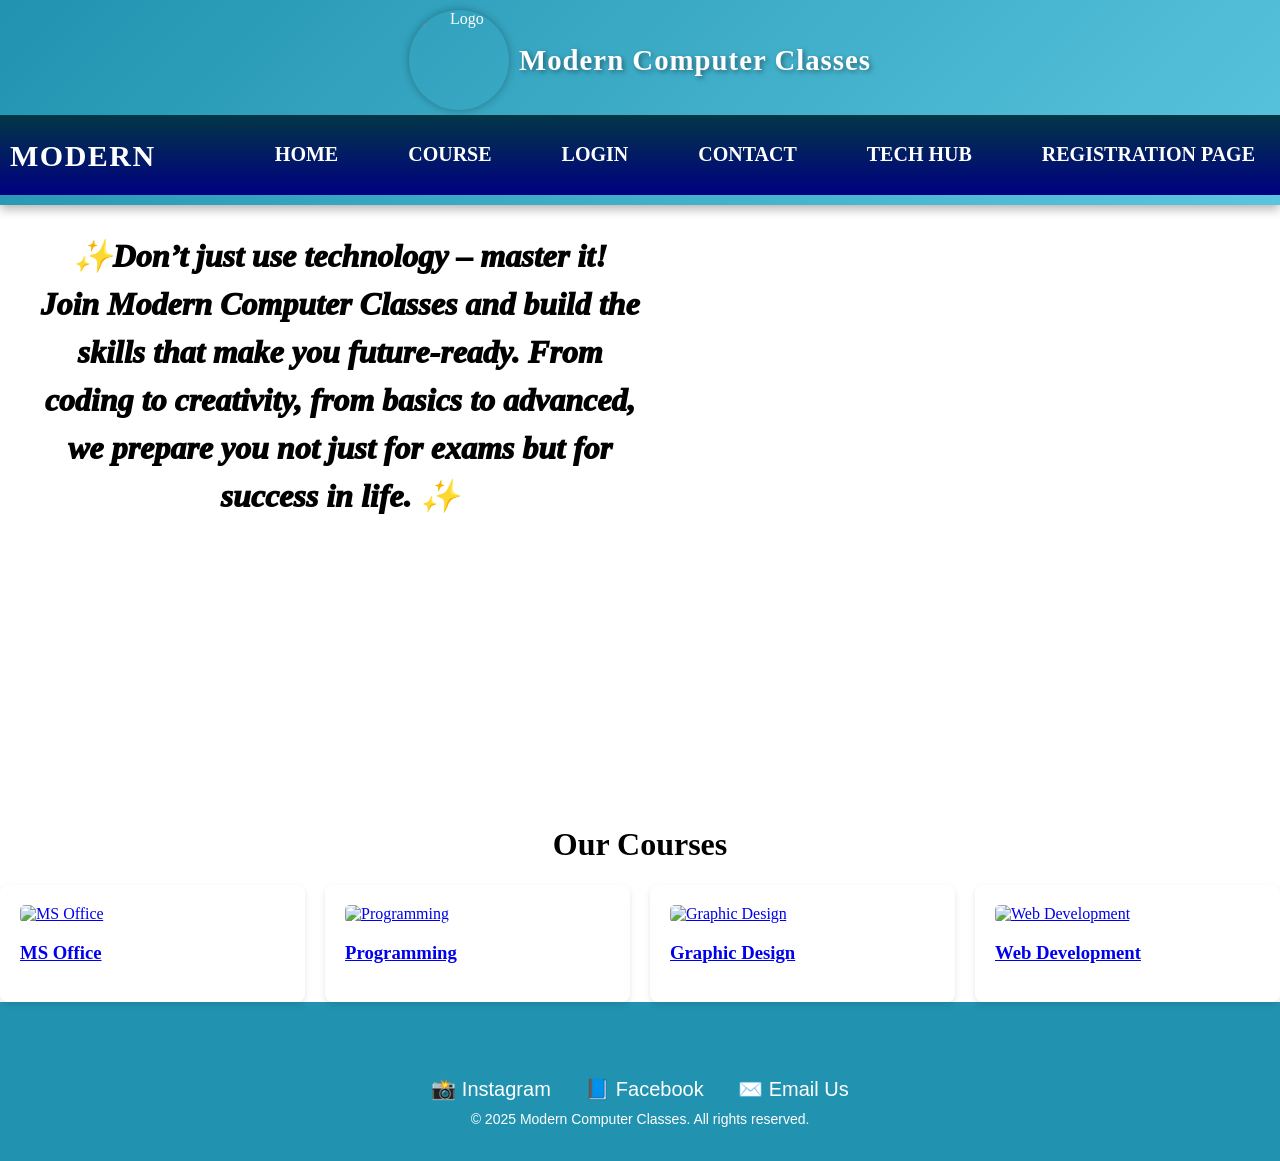
==== index.html @ 62596fa5 "Add files via upload" ====
<!DOCTYPE html>
<html lang="en">
<head>
    <meta charset="UTF-8">
    <meta name="viewport" content="width=device-width, initial-scale=1.0">
    <title>index</title>
    <link rel="stylesheet" href="style.css">
</head>
<body>
  <header>
    <div class="logo">
        <img src="images/logo.jpg" alt="Logo">
        <h1>Modern Computer Classes</h1>
    </div>

    <nav>
        <div class="logo">
            <p>modern</p>
        </div>
        <ul>
        <li><a href="index.html">HOME</a></li>
         <li><a href="course.html">COURSE</a></li>
          <li><a href="login.html">LOGIN</a></li>
          <li><a href="contact.html">CONTACT</a></li>
          <li><a href="gallery.html">tech hub</a></li>
            <li><a href="registrationform.html">REGISTRATION PAGE</a></li>
            </ul>
    </nav>
    </header>
    <div class="slideshow">
        <img src="images/project1.jpg" class="active">
         <img src="images/project2.jpg" class="active">
         <img src="images/project4.jpg" class="active">
        
         </div>
  <p class="quote">
    ✨Don’t just use technology – master it! Join Modern Computer Classes and build the skills that make you future-ready. From coding to creativity, from basics to advanced, we prepare you not just for exams but for success in life. ✨
  </p>
  <div class="courses">
    <h1 style="text-align: center;">Our Courses</h1>
    <div class="course-list">
      <div class="course-card">
        <a href="msoffice.html">
        <img src="images/mscit.jpg" alt="MS Office">
        <h3>MS Office</h3>
        </a>
      </div>
      <div class="course-card">
        <a href="programming.html">
        <img src="images/programming.jpg" alt="Programming">
        <h3>Programming</h3>
        </a>
      </div>
      <div class="course-card">
        <a href="graphics.html">
        <img src="images/graphic desgning.jpg" alt="Graphic Design">
        <h3>Graphic Design</h3>
        </a>
      </div>
      <div class="course-card">
          <a href="web.html">
        <img src="images/web development.jpg" alt="Web Development">
        <h3>Web Development</h3>
          </a>
      </div>
    </div>
  </div>
  <!-- Footer Section -->
<footer class="footer">
    <div class="marquee">
        <p>Modern Computer Classes - Learn, Grow & Innovate!</p>
    </div>
    <div class="social-links">
        <a href="https://www.instagram.com/" target="_blank">📸 Instagram</a>
        <a href="https://www.facebook.com/" target="_blank">📘 Facebook</a>
        <a href="mailto:moderncomputer@example.com">✉️ Email Us</a>
    </div>
    <p class="copyright">&copy; 2025 Modern Computer Classes. All rights reserved.</p>
</footer>


  
  



</body>
</html>
---- style.css ----
body{
    margin:0px;
    padding:0px;
    box-sizing:border-box;
}
{
    overflow-x:hidden;
}

/* Body styling */


/* Header styling */
header {
    background: linear-gradient(-45deg, #1e3c72, #2a5298, #6dd5ed, #2193b0);
    background-size: 400% 400%;
    animation: gradientBG 15s ease infinite;
    color: white;
    padding: 10px 0;  /* Reduced padding */
    text-align: center;
    position: sticky;
    top: 0;
    box-shadow: 0 4px 10px rgba(0,0,0,0.3);
    z-index: 1000;
}

/* Gradient animation */
@keyframes gradientBG {
    0% {background-position: 0% 50%;}
    50% {background-position: 100% 50%;}
    100% {background-position: 0% 50%;}
}

/* Logo + heading */
header .logo {
    display: flex;
    align-items: center;
    justify-content: center;
    gap: 10px;
    flex-direction: row;  /* Reduced gap */
}

header .logo img {
    width: 100px;  /* Smaller logo */
    height: 100px;
    border-radius: 50%;
    box-shadow: 0 0 8px rgba(0,0,0,0.3);
    animation: logoBounce 2s infinite;
}

/* Logo bounce animation */
@keyframes logoBounce {
    0%, 100% {transform: translateY(0);}
    50% {transform: translateY(-3px);}  /* Less bounce */
}

header h1 {
    font-size: 1.8em;  /* Smaller font */
    margin: 0;
    font-weight: bold;
    letter-spacing: 1px;
    text-shadow: 2px 2px 5px rgba(0,0,0,0.4);
    transition: transform 0.3s;
}

/* Header hover scale */
header:hover h1 {
    transform: scale(1.05);
}

/* Navigation links */
nav {
    margin-top: 5px;  /* Less margin */
}

nav a {
    color: white;
    text-decoration: none;
    margin: 0 15px;
    font-weight: 600;
    font-size: 1em;  /* Smaller font */
    padding: 3px 8px;  /* Less padding */
    border-radius: 5px;
    transition: 0.3s;
}

nav a:hover {
    background-color: rgba(255, 221, 87, 0.8);
    color: #000;
    box-shadow: 0 4px 10px rgba(0,0,0,0.3);
}

/* Section content */
section#home h2 {
    text-align: center;
    margin-top: 60px;  /* Adjusted spacing */
    font-size: 2em;
    color: #1e3c72;
}




nav{
    width: 100%;
    height: 50px;;
    line-height: 75px;
    padding: 15px 10px;
    justify-content: space-between;
    position:sticky;
    align-items: center;
    display: flex;
     background:linear-gradient(#033747,navy);
     top:0;
     z-index: 1000;
     overflow: visible;
}
nav .logo p{
    font-size:30px;
    font-weight:bold;                                                                                                                                                                                                                                                                                                                          
    float:left;
    color:white;
    text-transform:uppercase;
    letter-spacing: 1.5px;
    cursor:pointer;
}
    nav ul{
        float:right;
        display: flex;
    }
    nav li{
        display:inline-block;
        list-style: none;
    }
    nav li a{
        font-size: 20px;
        text-transform: uppercase;
        padding:0px 20px;
        color:white;                                                                                                                  
        text-decoration:none; 
        overflow-x:hidden;
    }
    nav li a:hover{
       color:#ff8c69;
        transition:all 0;

}
.slideshow {
  position:relative ;
  width: 100%;
  height: 600px;   /* apne hisaab se height do */
  overflow: hidden;
  background-color:transparent;
}

.slideshow img {
  position: absolute;
  width: 100%;
  height: 150%;
  object-fit: cover;
  opacity: 0;
  transition: opacity 1s ease-in-out;
  animation: changeImage 12s infinite;
}

/* Same delays as before */
.slideshow img:nth-child(1) {
  animation-delay: 0s;
}
.slideshow img:nth-child(2) {
  animation-delay: 4s;
}
.slideshow img:nth-child(3) {
  animation-delay: 8s;
}

/* FIXED Keyframes (No white flash) */
@keyframes changeImage {
  0% { opacity: 0; }
  5% { opacity: 1; }   /* earlier fade-in */
  30% { opacity: 1; }
  35% { opacity: 0; }  /* earlier fade-out */
  100% { opacity: 0; }
}


    .circle {
  width: 400px;
  height: 400px;
  border-radius: 50%;
  overflow: hidden;
  border: 4px solid white;
  overflow: hidden;
  position:absolute;
   top: 50%;
  left: 80%;                 /* 50% se thoda right shift */
  transform: translate(-50%, -50%);
  margin: 20px auto 0;
  display: block;
  z-index: 10; /* vertical center aur horizontal adjust */
}

.circle img {
  width: 100%;
  height: 100%;
  object-fit:cover();
}

    .circle {
  width: 400px;
  height: 400px;
  border-radius: 50%;
  overflow: hidden;
  border: 4px solid white;
  overflow: hidden;
  position:absolute;
   top: 50%;
  left: 80%;                 /* 50% se thoda right shift */
  transform: translate(-50%, -50%);
  margin: 20px auto 0;
  display: block;
  z-index: 10; /* vertical center aur horizontal adjust */
}

.circle img {
  width: 100%;
  height: 100%;
  object-fit:cover();
}

    .circle {
  width: 400px;
  height: 400px;
  border-radius: 50%;
  overflow: hidden;
  border: 4px solid white;
  overflow: hidden;
  position:absolute;
   top: 50%;
  left: 80%;                 /* 50% se thoda right shift */
  transform: translate(-50%, -50%);
  margin: 20px auto 0;
  display: block;
  z-index: 10; /* vertical center aur horizontal adjust */
}

.circle img {
  width: 100%;
  height: 100%;
  object-fit:cover();
}
  .site-header {
  position: absolute;
  top: 130px;           /* Thoda aur neeche */
  left: 40px;           /* Thoda right side shift */
  font-size: 48px;      
  font-weight: bold;
  color:ghostwhite;       
  text-shadow: 2px 2px 5px rgba(0,0,0,0.3);
  animation: glow 2s ease-in-out infinite alternate;
}
.quote {
  position: absolute;
  top: 200px;           /* Header ke neeche thoda space */
  left: 40px;
  font-style: italic;
  font-size:32px;color:#fff;text-align:center;
  text-shadow:2px 2px 0 #7c5cff,4px 4px 0 #22d3ee,6px 6px 12px #000;
  box-shadow: #012733;
  font-weight: 1000;
  color:black;
  max-width: 600px;     /* Text width limit */
  line-height: 1.5;
}
courses {
  padding: 50px 80px;
  text-align:center;
}

.courses h2 {
  font-size: 28px;
  margin-bottom: 30px;
}

.course-list {
  display: grid;
  grid-template-columns: repeat(auto-fit, minmax(200px, 1fr));
  gap: 20px;
}

.course-card {
  background: white;
  padding: 20px;
  border-radius: 8px;
  box-shadow: 0 3px 6px rgba(0,0,0,0.1);
  transition: 0.3s;
}

.course-card:hover {
  transform: translateY(-5px);
}

.course-card img {
  width: 100%;
  height: 120px;
  object-fit: cover;
  border-radius: 5px;
  margin-bottom: 15px;
}
.container {
  width: 450px;
  background: #fff;
  padding: 25px;
  border-radius: 12px;
  box-shadow: 0 0 15px rgba(0,0,0,0.3);
  text-align: center;
}

.container h2 {
  margin-bottom: 20px;
  color: #333;
}
.footer {
    background-color: #2193b0;
    color: #fff;
    padding: 20px;
    text-align: center;
    font-family: Arial, sans-serif;
}

.marquee {
    overflow: hidden;
    white-space: nowrap;
    box-sizing: border-box;
}

.marquee p {
    display: inline-block;
    padding-left: 100%;
    animation: marquee 10s linear infinite;
    font-size: 50px;
    color: #00ffea;
    font-weight:bold;
}

@keyframes marquee {
    0% { transform: translateX(0); }
    100% { transform: translateX(-100%); }
}

.social-links {
    margin-top: 15px;
}

.social-links a {
    color: #fff;
    margin: 0 15px;
    font-size: 20px;
    text-decoration: none;
    transition: transform 0.3s;
}

.social-links a:hover {
    transform: scale(1.2);
    color: #00ffea;
}

.footer p {
    margin-top: 10px;
    font-size: 14px;
}
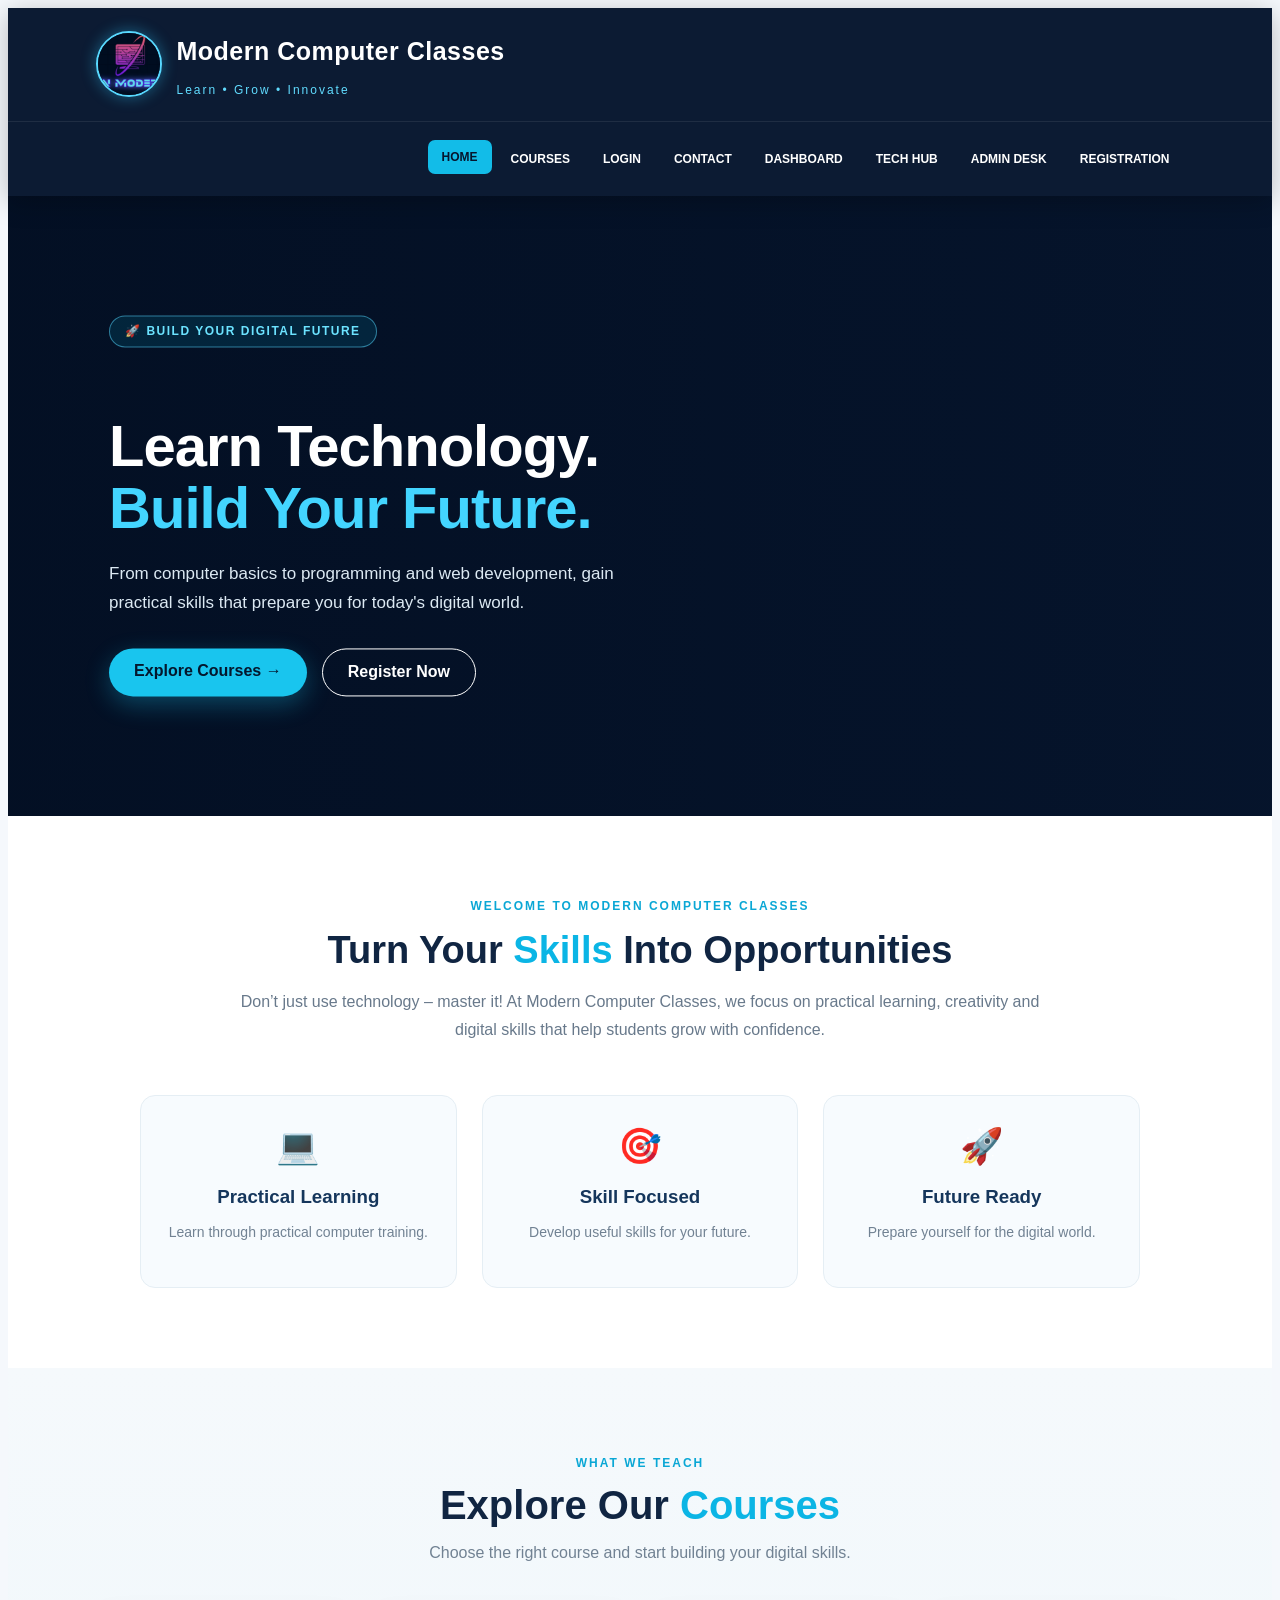
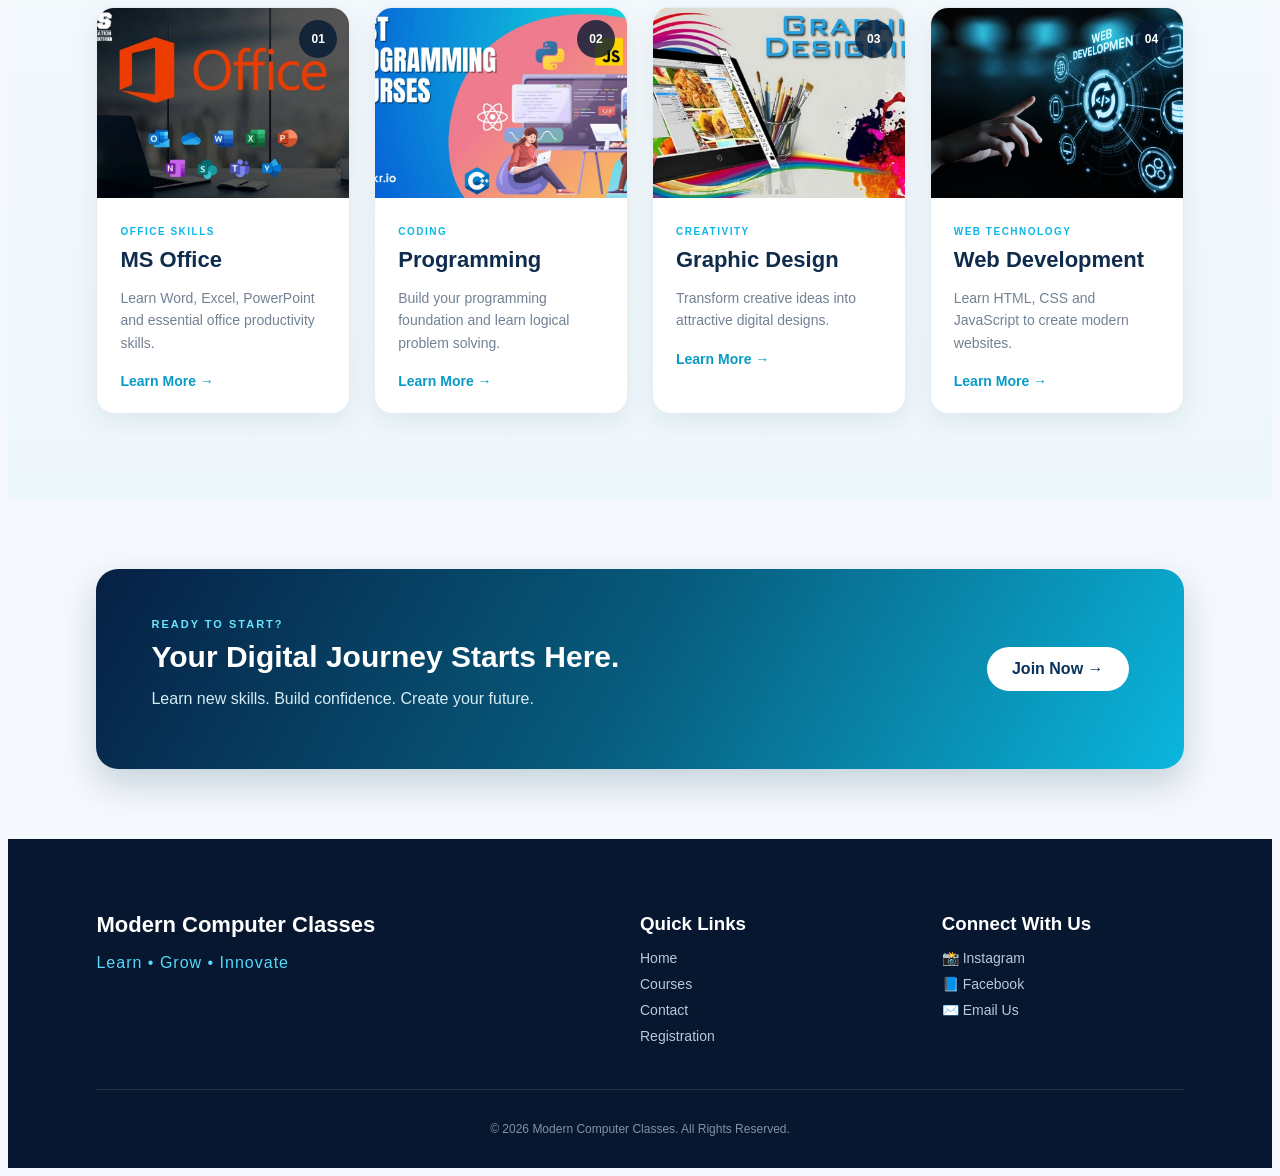
==== commit baf75a07: "update code update code" ====
--- a/index.html
+++ b/index.html
@@ -1,88 +1,361 @@
+
 <!DOCTYPE html>
 <html lang="en">
+
 <head>
     <meta charset="UTF-8">
     <meta name="viewport" content="width=device-width, initial-scale=1.0">
-    <title>index</title>
+
+    <title>Modern Computer Classes</title>
+
     <link rel="stylesheet" href="style.css">
 </head>
+
 <body>
-  <header>
-    <div class="logo">
-        <img src="images/logo.jpg" alt="Logo">
-        <h1>Modern Computer Classes</h1>
-    </div>
-
-    <nav>
-        <div class="logo">
-            <p>modern</p>
-        </div>
-        <ul>
-        <li><a href="index.html">HOME</a></li>
-         <li><a href="course.html">COURSE</a></li>
-          <li><a href="login.html">LOGIN</a></li>
-          <li><a href="contact.html">CONTACT</a></li>
-          <li><a href="gallery.html">tech hub</a></li>
-            <li><a href="registrationform.html">REGISTRATION PAGE</a></li>
+
+    <!-- HEADER -->
+    <header>
+
+        <div class="top-header">
+
+            <div class="logo">
+                <img src="images/logo.jpg" alt="Modern Computer Classes Logo">
+
+                <div>
+                    <h1>Modern Computer Classes</h1>
+                    <p>Learn • Grow • Innovate</p>
+                </div>
+            </div>
+
+        </div>
+
+
+        <!-- NAVIGATION -->
+        <nav>
+
+            <ul>
+                <li><a href="index.html" class="active">Home</a></li>
+                <li><a href="course.html">Courses</a></li>
+                <li><a href="login.html">Login</a></li>
+                <li><a href="contact.html">Contact</a></li>
+                <li><a href="dashboard.html">dashboard</a></li>
+                <li><a href="gallery.html">Tech Hub</a></li>
+                <li><a href="admin.html">admin desk</a></li>
+                <li><a href="registrationform.html">Registration</a></li>
             </ul>
-    </nav>
+
+        </nav>
+
     </header>
-    <div class="slideshow">
-        <img src="images/project1.jpg" class="active">
-         <img src="images/project2.jpg" class="active">
-         <img src="images/project4.jpg" class="active">
-        
-         </div>
-  <p class="quote">
-    ✨Don’t just use technology – master it! Join Modern Computer Classes and build the skills that make you future-ready. From coding to creativity, from basics to advanced, we prepare you not just for exams but for success in life. ✨
-  </p>
-  <div class="courses">
-    <h1 style="text-align: center;">Our Courses</h1>
-    <div class="course-list">
-      <div class="course-card">
-        <a href="msoffice.html">
-        <img src="images/mscit.jpg" alt="MS Office">
-        <h3>MS Office</h3>
+
+
+    <!-- HERO SECTION -->
+    <section class="hero">
+
+        <div class="hero-overlay"></div>
+
+        <img src="images/project1.jpg" class="slide slide1" alt="Computer Classes">
+        <img src="images/project2.jpg" class="slide slide2" alt="Computer Training">
+        <img src="images/project4.jpg" class="slide slide3" alt="Technology Learning">
+
+
+        <div class="hero-content">
+
+            <span class="hero-tag">
+                🚀 BUILD YOUR DIGITAL FUTURE
+            </span>
+
+            <h2>
+                Learn Technology.<br>
+                <span>Build Your Future.</span>
+            </h2>
+
+            <p>
+                From computer basics to programming and web development,
+                gain practical skills that prepare you for today's digital world.
+            </p>
+
+            <div class="hero-buttons">
+
+                <a href="course.html" class="primary-btn">
+                    Explore Courses →
+                </a>
+
+                <a href="registrationform.html" class="secondary-btn">
+                    Register Now
+                </a>
+
+            </div>
+
+        </div>
+
+    </section>
+
+
+    <!-- INTRO -->
+    <section class="intro">
+
+        <div class="intro-text">
+
+            <span class="small-title">WELCOME TO MODERN COMPUTER CLASSES</span>
+
+            <h2>
+                Turn Your <span>Skills</span> Into Opportunities
+            </h2>
+
+            <p>
+                Don’t just use technology – master it! At Modern Computer Classes,
+                we focus on practical learning, creativity and digital skills
+                that help students grow with confidence.
+            </p>
+
+        </div>
+
+
+        <div class="features">
+
+            <div class="feature">
+                <div class="feature-icon">💻</div>
+                <h3>Practical Learning</h3>
+                <p>Learn through practical computer training.</p>
+            </div>
+
+            <div class="feature">
+                <div class="feature-icon">🎯</div>
+                <h3>Skill Focused</h3>
+                <p>Develop useful skills for your future.</p>
+            </div>
+
+            <div class="feature">
+                <div class="feature-icon">🚀</div>
+                <h3>Future Ready</h3>
+                <p>Prepare yourself for the digital world.</p>
+            </div>
+
+        </div>
+
+    </section>
+
+
+    <!-- COURSES -->
+    <section class="courses">
+
+        <div class="section-heading">
+
+            <span>WHAT WE TEACH</span>
+
+            <h2>Explore Our <strong>Courses</strong></h2>
+
+            <p>
+                Choose the right course and start building your digital skills.
+            </p>
+
+        </div>
+
+
+        <div class="course-list">
+
+
+            <!-- CARD 1 -->
+            <div class="course-card">
+
+                <div class="course-image">
+                    <img src="images/mscit.jpg" alt="MS Office">
+                    <span class="course-number">01</span>
+                </div>
+
+                <div class="course-content">
+
+                    <span class="course-label">OFFICE SKILLS</span>
+
+                    <h3>MS Office</h3>
+
+                    <p>
+                        Learn Word, Excel, PowerPoint and essential
+                        office productivity skills.
+                    </p>
+
+                    <a href="msoffice.html">
+                        Learn More →
+                    </a>
+
+                </div>
+
+            </div>
+
+
+            <!-- CARD 2 -->
+            <div class="course-card">
+
+                <div class="course-image">
+                    <img src="images/programming.jpg" alt="Programming">
+                    <span class="course-number">02</span>
+                </div>
+
+                <div class="course-content">
+
+                    <span class="course-label">CODING</span>
+
+                    <h3>Programming</h3>
+
+                    <p>
+                        Build your programming foundation and
+                        learn logical problem solving.
+                    </p>
+
+                    <a href="programming.html">
+                        Learn More →
+                    </a>
+
+                </div>
+
+            </div>
+
+
+            <!-- CARD 3 -->
+            <div class="course-card">
+
+                <div class="course-image">
+                    <img src="images/graphic desgning.jpg" alt="Graphic Design">
+                    <span class="course-number">03</span>
+                </div>
+
+                <div class="course-content">
+
+                    <span class="course-label">CREATIVITY</span>
+
+                    <h3>Graphic Design</h3>
+
+                    <p>
+                        Transform creative ideas into attractive
+                        digital designs.
+                    </p>
+
+                    <a href="graphics.html">
+                        Learn More →
+                    </a>
+
+                </div>
+
+            </div>
+
+
+            <!-- CARD 4 -->
+            <div class="course-card">
+
+                <div class="course-image">
+                    <img src="images/web development.jpg" alt="Web Development">
+                    <span class="course-number">04</span>
+                </div>
+
+                <div class="course-content">
+
+                    <span class="course-label">WEB TECHNOLOGY</span>
+
+                    <h3>Web Development</h3>
+
+                    <p>
+                        Learn HTML, CSS and JavaScript to create
+                        modern websites.
+                    </p>
+
+                    <a href="web.html">
+                        Learn More →
+                    </a>
+
+                </div>
+
+            </div>
+
+        </div>
+
+    </section>
+
+
+    <!-- CTA -->
+    <section class="cta">
+
+        <div>
+
+            <span>READY TO START?</span>
+
+            <h2>
+                Your Digital Journey Starts Here.
+            </h2>
+
+            <p>
+                Learn new skills. Build confidence. Create your future.
+            </p>
+
+        </div>
+
+        <a href="registrationform.html">
+            Join Now →
         </a>
-      </div>
-      <div class="course-card">
-        <a href="programming.html">
-        <img src="images/programming.jpg" alt="Programming">
-        <h3>Programming</h3>
-        </a>
-      </div>
-      <div class="course-card">
-        <a href="graphics.html">
-        <img src="images/graphic desgning.jpg" alt="Graphic Design">
-        <h3>Graphic Design</h3>
-        </a>
-      </div>
-      <div class="course-card">
-          <a href="web.html">
-        <img src="images/web development.jpg" alt="Web Development">
-        <h3>Web Development</h3>
-          </a>
-      </div>
-    </div>
-  </div>
-  <!-- Footer Section -->
-<footer class="footer">
-    <div class="marquee">
-        <p>Modern Computer Classes - Learn, Grow & Innovate!</p>
-    </div>
-    <div class="social-links">
-        <a href="https://www.instagram.com/" target="_blank">📸 Instagram</a>
-        <a href="https://www.facebook.com/" target="_blank">📘 Facebook</a>
-        <a href="mailto:moderncomputer@example.com">✉️ Email Us</a>
-    </div>
-    <p class="copyright">&copy; 2025 Modern Computer Classes. All rights reserved.</p>
-</footer>
-
-
-  
-  
-
-
+
+    </section>
+
+
+    <!-- FOOTER -->
+    <footer>
+
+        <div class="footer-content">
+
+            <div class="footer-brand">
+
+                <h2>Modern Computer Classes</h2>
+
+                <p>
+                    Learn • Grow • Innovate
+                </p>
+
+            </div>
+
+
+            <div class="footer-links">
+
+                <h3>Quick Links</h3>
+
+                <a href="index.html">Home</a>
+                <a href="course.html">Courses</a>
+                <a href="contact.html">Contact</a>
+                <a href="registrationform.html">Registration</a>
+
+            </div>
+
+
+            <div class="footer-links">
+
+                <h3>Connect With Us</h3>
+
+                <a href="https://www.instagram.com/" target="_blank">
+                    📸 Instagram
+                </a>
+
+                <a href="https://www.facebook.com/" target="_blank">
+                    📘 Facebook
+                </a>
+
+                <a href="mailto:moderncomputer@example.com">
+                    ✉️ Email Us
+                </a>
+
+            </div>
+
+        </div>
+
+
+        <div class="copyright">
+
+            <p>
+                © 2026 Modern Computer Classes.
+                All Rights Reserved.
+            </p>
+
+        </div>
+
+    </footer>
 
 </body>
-</html>                   +</html>
+
--- a/style.css
+++ b/style.css
@@ -1,387 +1,921 @@
-
-body{
-    margin:0px;
-    padding:0px;
-    box-sizing:border-box;
-}
-{
-    overflow-x:hidden;
-}
-
-/* Body styling */
-
-
-/* Header styling */
+```css
+/* ================================
+   RESET
+================================ */
+
+* {
+    margin: 0;
+    padding: 0;
+    box-sizing: border-box;
+}
+
+html {
+    scroll-behavior: smooth;
+}
+
+body {
+    font-family: Arial, Helvetica, sans-serif;
+    background: #f5f8fc;
+    color: #172033;
+    overflow-x: hidden;
+}
+
+
+/* ================================
+   HEADER
+================================ */
+
 header {
-    background: linear-gradient(-45deg, #1e3c72, #2a5298, #6dd5ed, #2193b0);
-    background-size: 400% 400%;
-    animation: gradientBG 15s ease infinite;
-    color: white;
-    padding: 10px 0;  /* Reduced padding */
-    text-align: center;
     position: sticky;
     top: 0;
-    box-shadow: 0 4px 10px rgba(0,0,0,0.3);
     z-index: 1000;
-}
-
-/* Gradient animation */
-@keyframes gradientBG {
-    0% {background-position: 0% 50%;}
-    50% {background-position: 100% 50%;}
-    100% {background-position: 0% 50%;}
-}
-
-/* Logo + heading */
-header .logo {
+
+    background: rgba(5, 20, 45, 0.97);
+    color: white;
+
+    box-shadow: 0 5px 25px rgba(0, 0, 0, 0.25);
+}
+
+.top-header {
+    padding: 12px 7%;
+}
+
+.logo {
     display: flex;
     align-items: center;
-    justify-content: center;
-    gap: 10px;
-    flex-direction: row;  /* Reduced gap */
-}
-
-header .logo img {
-    width: 100px;  /* Smaller logo */
-    height: 100px;
+    gap: 14px;
+}
+
+.logo img {
+    width: 62px;
+    height: 62px;
+
+    object-fit: cover;
+
     border-radius: 50%;
-    box-shadow: 0 0 8px rgba(0,0,0,0.3);
-    animation: logoBounce 2s infinite;
-}
-
-/* Logo bounce animation */
-@keyframes logoBounce {
-    0%, 100% {transform: translateY(0);}
-    50% {transform: translateY(-3px);}  /* Less bounce */
-}
-
-header h1 {
-    font-size: 1.8em;  /* Smaller font */
-    margin: 0;
-    font-weight: bold;
-    letter-spacing: 1px;
-    text-shadow: 2px 2px 5px rgba(0,0,0,0.4);
-    transition: transform 0.3s;
-}
-
-/* Header hover scale */
-header:hover h1 {
-    transform: scale(1.05);
-}
-
-/* Navigation links */
+
+    border: 2px solid #58d9ff;
+
+    box-shadow:
+        0 0 15px rgba(44, 205, 255, 0.4);
+
+    transition: 0.3s;
+}
+
+.logo img:hover {
+    transform: scale(1.08) rotate(4deg);
+}
+
+.logo h1 {
+    font-size: 25px;
+    letter-spacing: 0.5px;
+}
+
+.logo p {
+    margin-top: 3px;
+    font-size: 12px;
+    color: #61dcff;
+    letter-spacing: 2px;
+}
+
+
+/* ================================
+   NAVIGATION
+================================ */
+
 nav {
-    margin-top: 5px;  /* Less margin */
+    border-top: 1px solid rgba(255,255,255,0.08);
+
+    padding: 4px 7%;
+}
+
+nav ul {
+    display: flex;
+    justify-content: flex-end;
+    align-items: center;
+
+    list-style: none;
+
+    gap: 5px;
 }
 
 nav a {
+    display: block;
+
     color: white;
     text-decoration: none;
-    margin: 0 15px;
-    font-weight: 600;
-    font-size: 1em;  /* Smaller font */
-    padding: 3px 8px;  /* Less padding */
-    border-radius: 5px;
+
+    text-transform: uppercase;
+
+    font-size: 12px;
+    font-weight: bold;
+
+    padding: 10px 14px;
+
+    border-radius: 7px;
+
     transition: 0.3s;
 }
 
-nav a:hover {
-    background-color: rgba(255, 221, 87, 0.8);
-    color: #000;
-    box-shadow: 0 4px 10px rgba(0,0,0,0.3);
-}
-
-/* Section content */
-section#home h2 {
+nav a:hover,
+nav a.active {
+    background: #12bce8;
+    color: #06152d;
+
+    transform: translateY(-2px);
+}
+
+
+/* ================================
+   HERO
+================================ */
+
+.hero {
+    position: relative;
+
+    height: 620px;
+
+    overflow: hidden;
+
+    background: #06152d;
+}
+
+.slide {
+    position: absolute;
+
+    inset: 0;
+
+    width: 100%;
+    height: 100%;
+
+    object-fit: cover;
+
+    opacity: 0;
+
+    animation: slideshow 12s infinite;
+}
+
+.slide1 {
+    animation-delay: 0s;
+}
+
+.slide2 {
+    animation-delay: 4s;
+}
+
+.slide3 {
+    animation-delay: 8s;
+}
+
+
+@keyframes slideshow {
+
+    0% {
+        opacity: 0;
+        transform: scale(1.08);
+    }
+
+    5% {
+        opacity: 1;
+    }
+
+    30% {
+        opacity: 1;
+        transform: scale(1);
+    }
+
+    35% {
+        opacity: 0;
+    }
+
+    100% {
+        opacity: 0;
+    }
+}
+
+
+/* Dark overlay */
+
+.hero-overlay {
+    position: absolute;
+
+    inset: 0;
+
+    z-index: 1;
+
+    background:
+        linear-gradient(
+            90deg,
+            rgba(3, 15, 35, 0.9),
+            rgba(3, 15, 35, 0.55),
+            rgba(3, 15, 35, 0.15)
+        );
+}
+
+
+/* Hero content */
+
+.hero-content {
+    position: absolute;
+
+    z-index: 2;
+
+    top: 50%;
+    left: 8%;
+
+    transform: translateY(-50%);
+
+    max-width: 650px;
+
+    color: white;
+}
+
+.hero-tag {
+    display: inline-block;
+
+    padding: 8px 15px;
+
+    margin-bottom: 20px;
+
+    border: 1px solid rgba(88, 217, 255, 0.5);
+
+    border-radius: 30px;
+
+    background: rgba(0, 190, 230, 0.12);
+
+    color: #6ce3ff;
+
+    font-size: 12px;
+    font-weight: bold;
+
+    letter-spacing: 1.5px;
+}
+
+.hero-content h2 {
+    font-size: 58px;
+
+    line-height: 1.08;
+
+    margin-bottom: 20px;
+
+    letter-spacing: -1px;
+}
+
+.hero-content h2 span {
+    color: #43d5ff;
+}
+
+.hero-content p {
+    max-width: 570px;
+
+    color: #dce9f3;
+
+    font-size: 17px;
+
+    line-height: 1.7;
+
+    margin-bottom: 30px;
+}
+
+
+/* Buttons */
+
+.hero-buttons {
+    display: flex;
+
+    gap: 15px;
+
+    flex-wrap: wrap;
+}
+
+.primary-btn,
+.secondary-btn {
+    display: inline-block;
+
+    padding: 14px 25px;
+
+    border-radius: 30px;
+
+    text-decoration: none;
+
+    font-weight: bold;
+
+    transition: 0.3s;
+}
+
+.primary-btn {
+    background: #19c5ee;
+    color: #04172d;
+
+    box-shadow:
+        0 8px 25px rgba(25, 197, 238, 0.3);
+}
+
+.primary-btn:hover {
+    background: white;
+
+    transform: translateY(-4px);
+}
+
+.secondary-btn {
+    border: 1px solid white;
+
+    color: white;
+}
+
+.secondary-btn:hover {
+    background: white;
+    color: #062044;
+
+    transform: translateY(-4px);
+}
+
+
+/* ================================
+   INTRO
+================================ */
+
+.intro {
+    padding: 80px 8%;
+
+    background: white;
+
     text-align: center;
-    margin-top: 60px;  /* Adjusted spacing */
-    font-size: 2em;
-    color: #1e3c72;
-}
-
-
-
-
-nav{
+}
+
+.intro-text {
+    max-width: 800px;
+
+    margin: auto;
+}
+
+.small-title {
+    color: #0aa7d5;
+
+    font-size: 12px;
+
+    font-weight: bold;
+
+    letter-spacing: 2px;
+}
+
+.intro h2 {
+    margin: 15px 0;
+
+    font-size: 38px;
+
+    color: #102542;
+}
+
+.intro h2 span {
+    color: #0bb5e5;
+}
+
+.intro-text > p {
+    color: #68798b;
+
+    font-size: 16px;
+
+    line-height: 1.8;
+}
+
+
+/* Features */
+
+.features {
+    max-width: 1000px;
+
+    margin: 50px auto 0;
+
+    display: grid;
+
+    grid-template-columns: repeat(3, 1fr);
+
+    gap: 25px;
+}
+
+.feature {
+    padding: 30px 20px;
+
+    border-radius: 15px;
+
+    background: #f7fbfe;
+
+    border: 1px solid #e5eef4;
+
+    transition: 0.3s;
+}
+
+.feature:hover {
+    transform: translateY(-8px);
+
+    box-shadow:
+        0 15px 35px rgba(14, 95, 130, 0.1);
+}
+
+.feature-icon {
+    font-size: 35px;
+
+    margin-bottom: 15px;
+}
+
+.feature h3 {
+    margin-bottom: 8px;
+
+    color: #15365c;
+}
+
+.feature p {
+    color: #718293;
+
+    font-size: 14px;
+
+    line-height: 1.5;
+}
+
+
+/* ================================
+   COURSES
+================================ */
+
+.courses {
+    padding: 85px 7%;
+
+    background:
+        linear-gradient(
+            180deg,
+            #f5f9fc,
+            #eef7fb
+        );
+}
+
+.section-heading {
+    text-align: center;
+
+    margin-bottom: 45px;
+}
+
+.section-heading > span {
+    color: #0aa7d5;
+
+    font-size: 12px;
+
+    font-weight: bold;
+
+    letter-spacing: 2px;
+}
+
+.section-heading h2 {
+    margin: 12px 0;
+
+    font-size: 40px;
+
+    color: #102542;
+}
+
+.section-heading strong {
+    color: #0bb5e5;
+}
+
+.section-heading p {
+    color: #718293;
+}
+
+
+/* Course grid */
+
+.course-list {
+    max-width: 1200px;
+
+    margin: auto;
+
+    display: grid;
+
+    grid-template-columns:
+        repeat(4, 1fr);
+
+    gap: 24px;
+}
+
+
+/* Course card */
+
+.course-card {
+    background: white;
+
+    border-radius: 18px;
+
+    overflow: hidden;
+
+    border: 1px solid #e6edf2;
+
+    box-shadow:
+        0 8px 25px rgba(16, 50, 75, 0.08);
+
+    transition:
+        transform 0.35s,
+        box-shadow 0.35s;
+}
+
+.course-card:hover {
+    transform: translateY(-10px);
+
+    box-shadow:
+        0 20px 40px rgba(16, 50, 75, 0.16);
+}
+
+
+/* Image */
+
+.course-image {
+    position: relative;
+
+    height: 190px;
+
+    overflow: hidden;
+}
+
+.course-image img {
     width: 100%;
-    height: 50px;;
-    line-height: 75px;
-    padding: 15px 10px;
+    height: 100%;
+
+    object-fit: cover;
+
+    transition: 0.5s;
+}
+
+.course-card:hover .course-image img {
+    transform: scale(1.08);
+}
+
+
+/* Number */
+
+.course-number {
+    position: absolute;
+
+    top: 12px;
+    right: 12px;
+
+    width: 38px;
+    height: 38px;
+
+    display: flex;
+
+    justify-content: center;
+    align-items: center;
+
+    border-radius: 50%;
+
+    background: rgba(5, 25, 50, 0.8);
+
+    color: white;
+
+    font-size: 12px;
+
+    font-weight: bold;
+}
+
+
+/* Course content */
+
+.course-content {
+    padding: 23px;
+}
+
+.course-label {
+    color: #0bb5e5;
+
+    font-size: 10px;
+
+    font-weight: bold;
+
+    letter-spacing: 1.5px;
+}
+
+.course-content h3 {
+    margin: 8px 0 10px;
+
+    color: #102c4d;
+
+    font-size: 22px;
+}
+
+.course-content p {
+    color: #728293;
+
+    font-size: 14px;
+
+    line-height: 1.6;
+
+    margin-bottom: 18px;
+}
+
+.course-content a {
+    color: #079bc6;
+
+    font-size: 14px;
+
+    font-weight: bold;
+
+    text-decoration: none;
+
+    transition: 0.3s;
+}
+
+.course-content a:hover {
+    color: #063b65;
+
+    letter-spacing: 0.5px;
+}
+
+
+/* ================================
+   CTA
+================================ */
+
+.cta {
+    margin: 70px 7%;
+
+    padding: 45px 55px;
+
+    border-radius: 22px;
+
+    display: flex;
+
     justify-content: space-between;
-    position:sticky;
+
     align-items: center;
+
+    gap: 30px;
+
+    background:
+        linear-gradient(
+            120deg,
+            #062044,
+            #075c7d,
+            #0bb6dd
+        );
+
+    color: white;
+
+    box-shadow:
+        0 15px 35px rgba(4, 60, 90, 0.2);
+}
+
+.cta span {
+    font-size: 11px;
+
+    font-weight: bold;
+
+    letter-spacing: 2px;
+
+    color: #6be4ff;
+}
+
+.cta h2 {
+    margin: 8px 0;
+
+    font-size: 30px;
+}
+
+.cta p {
+    color: #d7edf5;
+}
+
+.cta a {
+    flex-shrink: 0;
+
+    padding: 13px 25px;
+
+    border-radius: 30px;
+
+    background: white;
+
+    color: #07325a;
+
+    text-decoration: none;
+
+    font-weight: bold;
+
+    transition: 0.3s;
+}
+
+.cta a:hover {
+    transform: translateY(-4px);
+
+    box-shadow:
+        0 8px 20px rgba(0,0,0,0.2);
+}
+
+
+/* ================================
+   FOOTER
+================================ */
+
+footer {
+    background: #06172f;
+
+    color: white;
+
+    padding: 55px 7% 20px;
+}
+
+.footer-content {
+    max-width: 1200px;
+
+    margin: auto;
+
+    display: grid;
+
+    grid-template-columns:
+        2fr 1fr 1fr;
+
+    gap: 60px;
+}
+
+.footer-brand h2 {
+    font-size: 22px;
+
+    margin-bottom: 8px;
+}
+
+.footer-brand p {
+    color: #55d8fa;
+
+    letter-spacing: 1px;
+}
+
+.footer-links {
     display: flex;
-     background:linear-gradient(#033747,navy);
-     top:0;
-     z-index: 1000;
-     overflow: visible;
-}
-nav .logo p{
-    font-size:30px;
-    font-weight:bold;                                                                                                                                                                                                                                                                                                                          
-    float:left;
-    color:white;
-    text-transform:uppercase;
-    letter-spacing: 1.5px;
-    cursor:pointer;
-}
-    nav ul{
-        float:right;
-        display: flex;
-    }
-    nav li{
-        display:inline-block;
-        list-style: none;
-    }
-    nav li a{
-        font-size: 20px;
-        text-transform: uppercase;
-        padding:0px 20px;
-        color:white;                                                                                                                  
-        text-decoration:none; 
-        overflow-x:hidden;
-    }
-    nav li a:hover{
-       color:#ff8c69;
-        transition:all 0;
-
-}
-.slideshow {
-  position:relative ;
-  width: 100%;
-  height: 600px;   /* apne hisaab se height do */
-  overflow: hidden;
-  background-color:transparent;
-}
-
-.slideshow img {
-  position: absolute;
-  width: 100%;
-  height: 150%;
-  object-fit: cover;
-  opacity: 0;
-  transition: opacity 1s ease-in-out;
-  animation: changeImage 12s infinite;
-}
-
-/* Same delays as before */
-.slideshow img:nth-child(1) {
-  animation-delay: 0s;
-}
-.slideshow img:nth-child(2) {
-  animation-delay: 4s;
-}
-.slideshow img:nth-child(3) {
-  animation-delay: 8s;
-}
-
-/* FIXED Keyframes (No white flash) */
-@keyframes changeImage {
-  0% { opacity: 0; }
-  5% { opacity: 1; }   /* earlier fade-in */
-  30% { opacity: 1; }
-  35% { opacity: 0; }  /* earlier fade-out */
-  100% { opacity: 0; }
-}
-
-
-    .circle {
-  width: 400px;
-  height: 400px;
-  border-radius: 50%;
-  overflow: hidden;
-  border: 4px solid white;
-  overflow: hidden;
-  position:absolute;
-   top: 50%;
-  left: 80%;                 /* 50% se thoda right shift */
-  transform: translate(-50%, -50%);
-  margin: 20px auto 0;
-  display: block;
-  z-index: 10; /* vertical center aur horizontal adjust */
-}
-
-.circle img {
-  width: 100%;
-  height: 100%;
-  object-fit:cover();
-}
-
-    .circle {
-  width: 400px;
-  height: 400px;
-  border-radius: 50%;
-  overflow: hidden;
-  border: 4px solid white;
-  overflow: hidden;
-  position:absolute;
-   top: 50%;
-  left: 80%;                 /* 50% se thoda right shift */
-  transform: translate(-50%, -50%);
-  margin: 20px auto 0;
-  display: block;
-  z-index: 10; /* vertical center aur horizontal adjust */
-}
-
-.circle img {
-  width: 100%;
-  height: 100%;
-  object-fit:cover();
-}
-
-    .circle {
-  width: 400px;
-  height: 400px;
-  border-radius: 50%;
-  overflow: hidden;
-  border: 4px solid white;
-  overflow: hidden;
-  position:absolute;
-   top: 50%;
-  left: 80%;                 /* 50% se thoda right shift */
-  transform: translate(-50%, -50%);
-  margin: 20px auto 0;
-  display: block;
-  z-index: 10; /* vertical center aur horizontal adjust */
-}
-
-.circle img {
-  width: 100%;
-  height: 100%;
-  object-fit:cover();
-}
-  .site-header {
-  position: absolute;
-  top: 130px;           /* Thoda aur neeche */
-  left: 40px;           /* Thoda right side shift */
-  font-size: 48px;      
-  font-weight: bold;
-  color:ghostwhite;       
-  text-shadow: 2px 2px 5px rgba(0,0,0,0.3);
-  animation: glow 2s ease-in-out infinite alternate;
-}
-.quote {
-  position: absolute;
-  top: 200px;           /* Header ke neeche thoda space */
-  left: 40px;
-  font-style: italic;
-  font-size:32px;color:#fff;text-align:center;
-  text-shadow:2px 2px 0 #7c5cff,4px 4px 0 #22d3ee,6px 6px 12px #000;
-  box-shadow: #012733;
-  font-weight: 1000;
-  color:black;
-  max-width: 600px;     /* Text width limit */
-  line-height: 1.5;
-}
-courses {
-  padding: 50px 80px;
-  text-align:center;
-}
-
-.courses h2 {
-  font-size: 28px;
-  margin-bottom: 30px;
-}
-
-.course-list {
-  display: grid;
-  grid-template-columns: repeat(auto-fit, minmax(200px, 1fr));
-  gap: 20px;
-}
-
-.course-card {
-  background: white;
-  padding: 20px;
-  border-radius: 8px;
-  box-shadow: 0 3px 6px rgba(0,0,0,0.1);
-  transition: 0.3s;
-}
-
-.course-card:hover {
-  transform: translateY(-5px);
-}
-
-.course-card img {
-  width: 100%;
-  height: 120px;
-  object-fit: cover;
-  border-radius: 5px;
-  margin-bottom: 15px;
-}
-.container {
-  width: 450px;
-  background: #fff;
-  padding: 25px;
-  border-radius: 12px;
-  box-shadow: 0 0 15px rgba(0,0,0,0.3);
-  text-align: center;
-}
-
-.container h2 {
-  margin-bottom: 20px;
-  color: #333;
-}
-.footer {
-    background-color: #2193b0;
-    color: #fff;
-    padding: 20px;
+
+    flex-direction: column;
+
+    gap: 10px;
+}
+
+.footer-links h3 {
+    margin-bottom: 5px;
+}
+
+.footer-links a {
+    color: #b9c9d8;
+
+    text-decoration: none;
+
+    font-size: 14px;
+
+    transition: 0.3s;
+}
+
+.footer-links a:hover {
+    color: #55d8fa;
+
+    transform: translateX(4px);
+}
+
+.copyright {
+    max-width: 1200px;
+
+    margin: 45px auto 0;
+
+    padding-top: 20px;
+
+    border-top:
+        1px solid rgba(255,255,255,0.1);
+
     text-align: center;
-    font-family: Arial, sans-serif;
-}
-
-.marquee {
-    overflow: hidden;
-    white-space: nowrap;
-    box-sizing: border-box;
-}
-
-.marquee p {
-    display: inline-block;
-    padding-left: 100%;
-    animation: marquee 10s linear infinite;
-    font-size: 50px;
-    color: #00ffea;
-    font-weight:bold;
-}
-
-@keyframes marquee {
-    0% { transform: translateX(0); }
-    100% { transform: translateX(-100%); }
-}
-
-.social-links {
-    margin-top: 15px;
-}
-
-.social-links a {
-    color: #fff;
-    margin: 0 15px;
-    font-size: 20px;
-    text-decoration: none;
-    transition: transform 0.3s;
-}
-
-.social-links a:hover {
-    transform: scale(1.2);
-    color: #00ffea;
-}
-
-.footer p {
-    margin-top: 10px;
-    font-size: 14px;
-}
-
-
-
-
-
-
-
-
-
-
-
-
-                                                                                                                                                                                                                                                                                 
-
-                                                                                                                                                                                                       +
+    color: #8194a6;
+
+    font-size: 12px;
+}
+
+
+/* ================================
+   TABLET
+================================ */
+
+@media (max-width: 1000px) {
+
+    .course-list {
+        grid-template-columns: repeat(2, 1fr);
+    }
+
+    .hero-content h2 {
+        font-size: 48px;
+    }
+
+    nav ul {
+        justify-content: center;
+        flex-wrap: wrap;
+    }
+
+    .features {
+        grid-template-columns: 1fr;
+    }
+}
+
+
+/* ================================
+   MOBILE
+================================ */
+
+@media (max-width: 650px) {
+
+    .top-header {
+        padding: 12px 5%;
+    }
+
+    .logo h1 {
+        font-size: 19px;
+    }
+
+    .logo img {
+        width: 52px;
+        height: 52px;
+    }
+
+    nav {
+        padding: 5px 3%;
+    }
+
+    nav ul {
+        gap: 2px;
+    }
+
+    nav a {
+        padding: 8px 7px;
+
+        font-size: 9px;
+    }
+
+    .hero {
+        height: 520px;
+    }
+
+    .hero-content {
+        left: 7%;
+        right: 7%;
+    }
+
+    .hero-content h2 {
+        font-size: 38px;
+    }
+
+    .hero-content p {
+        font-size: 15px;
+    }
+
+    .hero-buttons {
+        gap: 10px;
+    }
+
+    .primary-btn,
+    .secondary-btn {
+        padding: 11px 18px;
+
+        font-size: 13px;
+    }
+
+    .intro {
+        padding: 60px 7%;
+    }
+
+    .intro h2 {
+        font-size: 30px;
+    }
+
+    .course-list {
+        grid-template-columns: 1fr;
+    }
+
+    .courses {
+        padding: 65px 6%;
+    }
+
+    .section-heading h2 {
+        font-size: 31px;
+    }
+
+    .cta {
+        margin: 50px 5%;
+
+        padding: 35px 25px;
+
+        flex-direction: column;
+
+        align-items: flex-start;
+    }
+
+    .cta h2 {
+        font-size: 25px;
+    }
+
+    .footer-content {
+        grid-template-columns: 1fr;
+
+        gap: 30px;
+    }
+}
+
